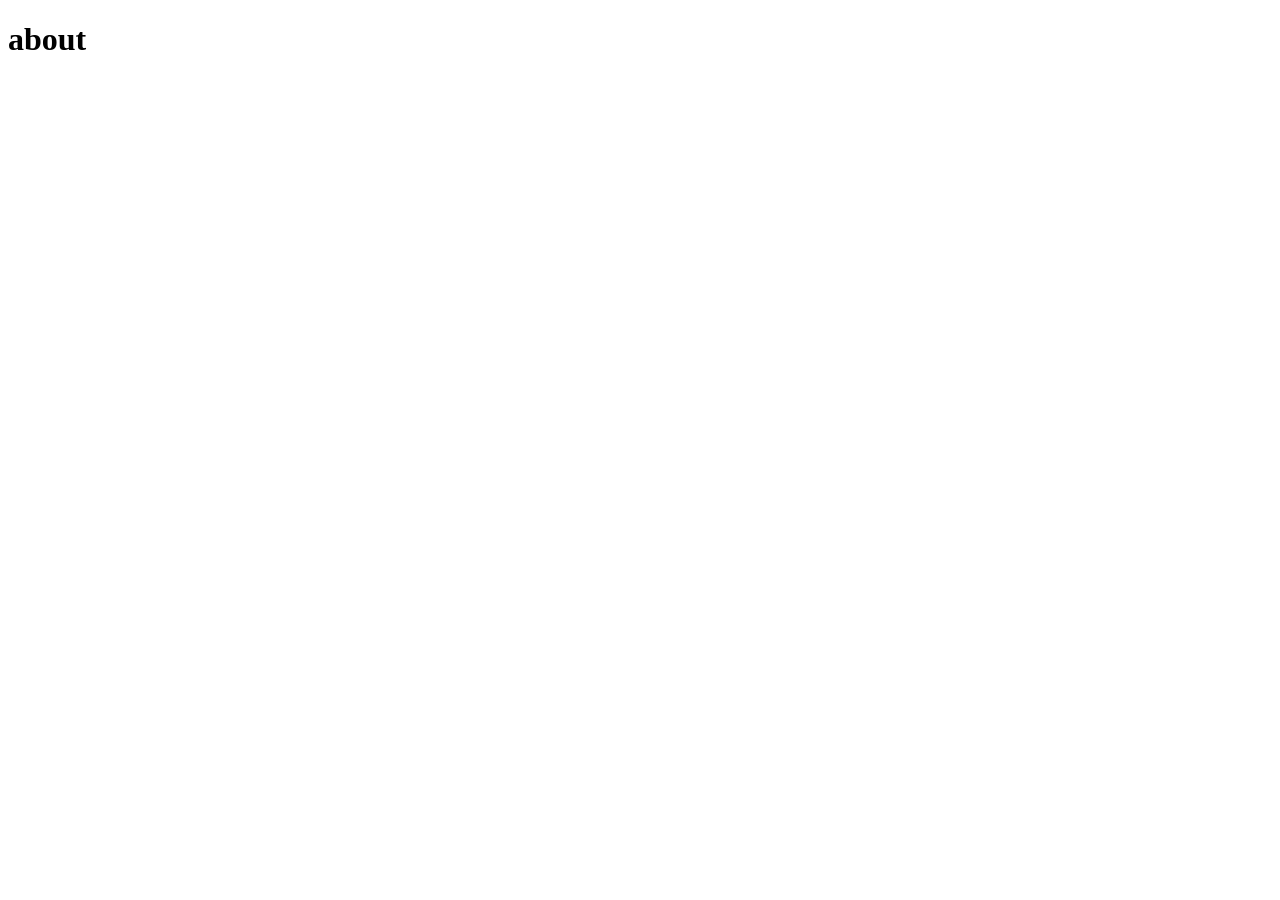
==== pages/about.html @ 0903e4fb "did not commit all files properly, completed gear section" ====
<!DOCTYPE html>
<html lang="en">
<head>
    <meta charset="UTF-8">
    <meta name="viewport" content="width=device-width, initial-scale=1.0">
    <link rel="stylesheet" href="../styles.css">
    <title>about me</title>
</head>
<body>
    <h1>
        about
    </h1>
</body>
</html>
---- styles.css ----
/* ========== GLOBAL STYLES ========== */
body {
    font-family: Georgia, serif;
}

/* ========== SHARED NAVIGATION ========== */
nav {
    display: flex;
    flex-direction: column;
    gap: 12px;
}

nav a {
    color: black;
    text-decoration: none;
    font-size: 16px;
    transition: color 0.2s;
}

nav a:hover {
    color: rgb(184, 127, 74);
}

/* ========== HOME PAGE LAYOUT (index.html) ========== */
.container {
    display: grid;
    grid-template-columns: 300px 1fr 300px;
    gap: 40px;
    padding-top: 240px;
    max-width: 1200px;
    margin: 0 auto;
}

.name {
    font-size: 28px;
    margin-bottom: 20px;
}

.center-column {
    display: flex;
    flex-direction: column;
    align-items: center;
    margin-top: -80px;
}

.main-image {
    width: 1200px;
    max-width: none;
    height: auto;
    position: relative;
    margin-top: -40px;
    margin-right: -160px;
    left: 50%;
    transform: translateX(-50%);
}

.localtime {
    margin-top: 20px;
    padding: 8px 16px;
    font-size: 14px;
    font-style: italic;
}

/* ========== GEAR PAGE LAYOUT (gear.html) ========== */
.header {
    padding: 40px 260px;
    margin-top: 80px;
}

.main-nav {
    display: flex;
    flex-direction: row;
    gap: 20px;
}

.main-nav a {
    color: black;
    text-decoration: none;
    font-size: 18px;
    transition: color 0.2s;
}

.main-nav a:hover {
    color: rgb(184, 127, 74);
}

.main-nav a.active {
    color: rgb(184, 127, 74);
}

.content-wrapper {
    display: grid;
    grid-template-columns: 1fr 300px;
    gap: 60px;
    max-width: 1400px;
    padding-left: 260px;
}

.page-title {
    font-size: 48px;
    font-weight: normal;
}

.section-title {
    font-size: 18px;
    font-style: italic;
    margin-top: 40px;
    margin-bottom: 20px;
    color: #333;
}

.gear-list {
    list-style: disc;
    padding-left: 20px;
    margin-bottom: 30px;
}

.gear-list li {
    margin-bottom: 8px;
    line-height: 1.6;
}

.wishlist {
    margin-left: auto;
    width: fit-content;
}

.main-content {
    position: relative;
}

.wishlist {
    position: absolute;
    right: 160px;
    top: 94px;
}
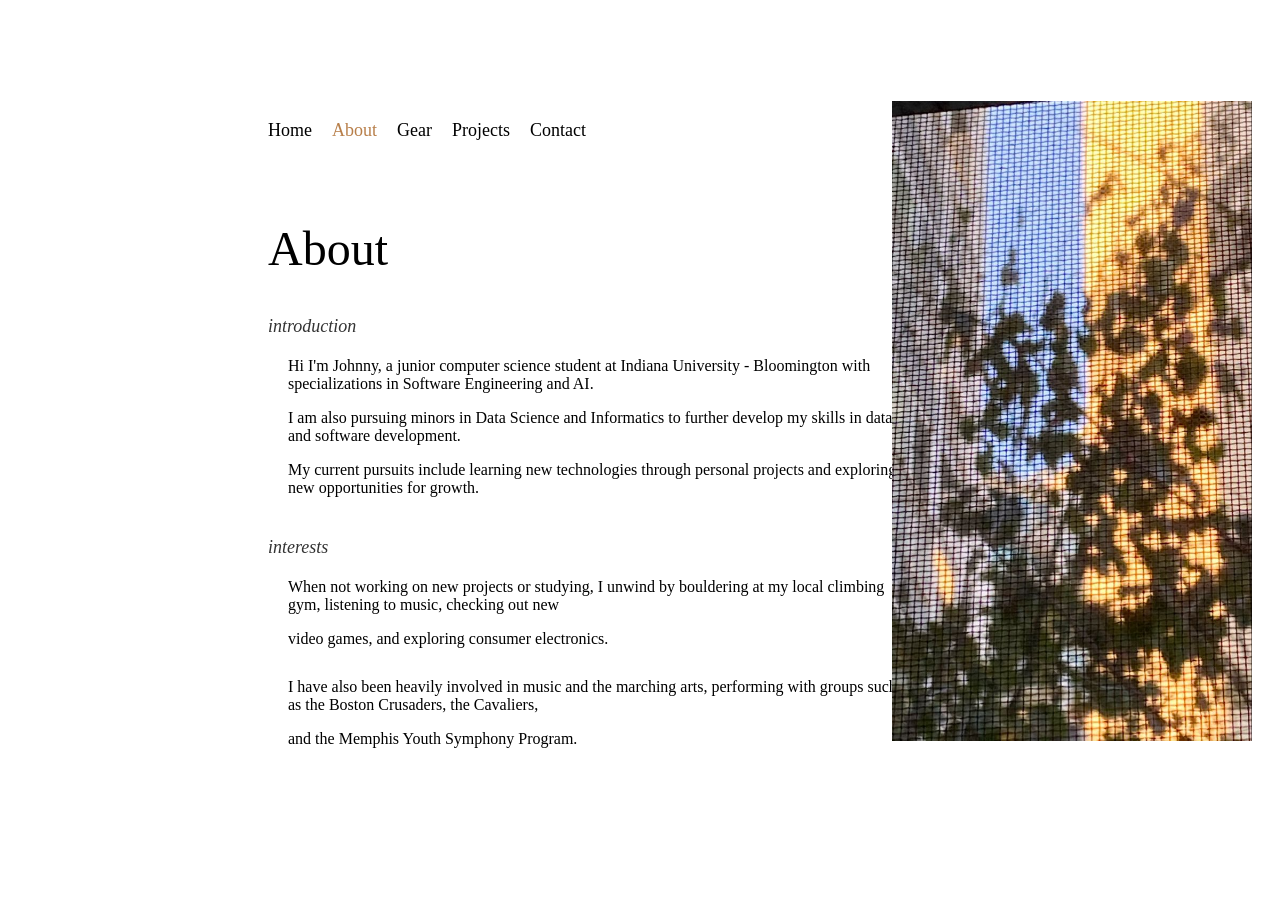
==== commit cb657de2: "completed about section, adjusted styling" ====
--- a/pages/about.html
+++ b/pages/about.html
@@ -4,11 +4,44 @@
     <meta charset="UTF-8">
     <meta name="viewport" content="width=device-width, initial-scale=1.0">
     <link rel="stylesheet" href="../styles.css">
-    <title>about me</title>
+    <title>about</title>
 </head>
 <body>
-    <h1>
-        about
-    </h1>
+    <div class="header">
+        <nav class="main-nav">
+            <a href="../index.html">Home</a>
+            <a href="about.html" class="active">About</a>
+            <a href="gear.html">Gear</a>
+            <a href="projects.html">Projects</a>
+            <a href="contact.html">Contact</a>
+        </nav>
+    </div>
+
+    <div class="content-wrapper">
+        <main class="main-content">
+            <h2 class="page-title">About</h2>
+
+            <p class="section-title">introduction</p>
+            <div class="list">
+                <p>Hi I'm Johnny, a junior computer science student at Indiana University - Bloomington with specializations in Software Engineering and AI.</p>
+                <p>I am also pursuing minors in Data Science and Informatics to further develop my skills in data and software development.</p>
+                <p style="margin-bottom: 40px;">My current pursuits include learning new technologies through personal projects and exploring new opportunities for growth.</p>
+            </div>
+            
+
+
+            <p class="section-title">interests</p>
+            <div class="list">
+                <p>When not working on new projects or studying, I unwind by bouldering at my local climbing gym, listening to music, checking out new</p>
+                <p style="margin-bottom: 30px;"> video games, and exploring consumer electronics.</p>
+                <p>I have also been heavily involved in music and the marching arts, performing with groups such as the Boston Crusaders, the Cavaliers,</p>
+                <p>and the Memphis Youth Symphony Program.</p>
+            </div>
+
+            <img src="../images/net.jpg">
+
+        </main>
+
+    </div>
 </body>
 </html>
--- a/styles.css
+++ b/styles.css
@@ -44,7 +44,7 @@
 }
 
 .main-image {
-    width: 1200px;
+    width: 1100px;
     max-width: none;
     height: auto;
     position: relative;
@@ -61,7 +61,7 @@
     font-style: italic;
 }
 
-/* ========== GEAR PAGE LAYOUT (gear.html) ========== */
+/* ========== PAGE LAYOUT ========== */
 .header {
     padding: 40px 260px;
     margin-top: 80px;
@@ -109,20 +109,15 @@
     color: #333;
 }
 
-.gear-list {
+.list {
     list-style: disc;
     padding-left: 20px;
     margin-bottom: 30px;
 }
 
-.gear-list li {
+.list li {
     margin-bottom: 8px;
     line-height: 1.6;
-}
-
-.wishlist {
-    margin-left: auto;
-    width: fit-content;
 }
 
 .main-content {
@@ -131,6 +126,13 @@
 
 .wishlist {
     position: absolute;
-    right: 160px;
+    right: 140px;
     top: 94px;
+}
+
+img {
+    width: 360px;
+    position: absolute;
+    right: -340px;
+    top: -80px;
 }
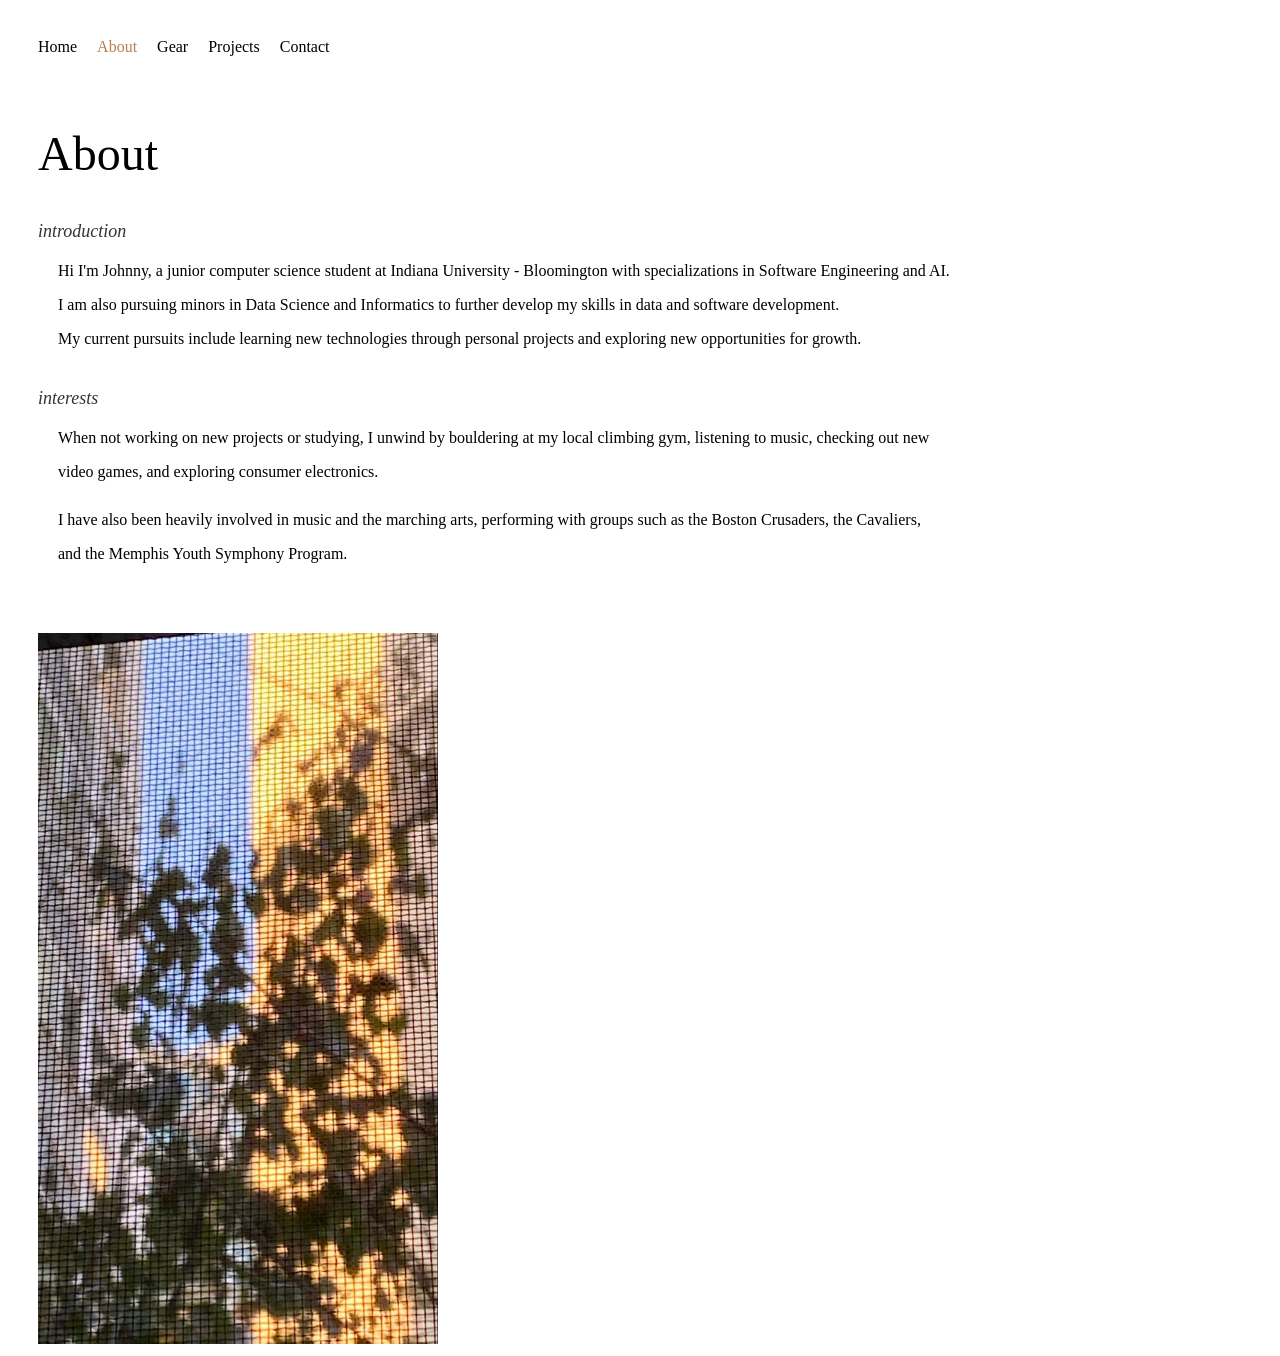
==== commit 67491770: "fixed scaling issues when using smaller devices (for Judson)" ====
--- a/pages/about.html
+++ b/pages/about.html
@@ -27,7 +27,7 @@
                 <p>I am also pursuing minors in Data Science and Informatics to further develop my skills in data and software development.</p>
                 <p style="margin-bottom: 40px;">My current pursuits include learning new technologies through personal projects and exploring new opportunities for growth.</p>
             </div>
-            
+
 
 
             <p class="section-title">interests</p>
--- a/styles.css
+++ b/styles.css
@@ -26,8 +26,8 @@
     display: grid;
     grid-template-columns: 300px 1fr 300px;
     gap: 40px;
-    padding-top: 240px;
-    max-width: 1200px;
+    padding-top: 160px;
+    max-width: 1400px;
     margin: 0 auto;
 }
 
@@ -40,7 +40,6 @@
     display: flex;
     flex-direction: column;
     align-items: center;
-    margin-top: -80px;
 }
 
 .main-image {
@@ -55,16 +54,15 @@
 }
 
 .localtime {
-    margin-top: 20px;
-    padding: 8px 16px;
+    margin-top: -20px;
+    margin-left: 20px;
     font-size: 14px;
     font-style: italic;
 }
 
 /* ========== PAGE LAYOUT ========== */
 .header {
-    padding: 40px 260px;
-    margin-top: 80px;
+    padding: 30px 30px;
 }
 
 .main-nav {
@@ -92,8 +90,7 @@
     display: grid;
     grid-template-columns: 1fr 300px;
     gap: 60px;
-    max-width: 1400px;
-    padding-left: 260px;
+    padding-left: 20px;
 }
 
 .page-title {
@@ -126,13 +123,77 @@
 
 .wishlist {
     position: absolute;
-    right: 140px;
+    right: 280px;
     top: 94px;
 }
 
 img {
-    width: 360px;
+    width: 380px;
     position: absolute;
-    right: -340px;
-    top: -80px;
-}+    right: -320px;
+    top: -45px;
+}
+
+/* ========== RESPONSIVE MEDIA QUERIES ========== */
+@media screen and (max-width: 1280px) {
+    .container {
+        padding-top: -20px;
+    }
+
+    .main-nav a {
+        font-size: 16px;
+    }
+
+    .name {
+        font-size: 24px;
+    }
+
+    .main-image {
+        max-width: 50%;
+        margin-top: 60px;
+        margin-right: 560px;
+    }
+
+    .localtime {
+        font-size: 12px;
+        text-align: center;
+    }
+
+    .content-wrapper {
+        grid-template-columns: 1fr;
+        padding-left: 30px;
+        padding-right: 30px;
+    }
+
+    .header {
+        padding: 30px 30px;
+    }
+
+    img {
+        position: static;
+        width: 100%;
+        max-width: 400px;
+        margin-top: 40px;
+    }
+
+    .wishlist {
+        position: static;
+        margin-top: 40px;
+    }
+
+    .container {
+        grid-template-columns: 1fr;
+        padding: 20px 20px 20px;
+        gap: 0px;
+    }
+
+    .left-column {
+        text-align: center;
+    }
+
+    nav {
+        align-items: center;
+    }
+
+}
+
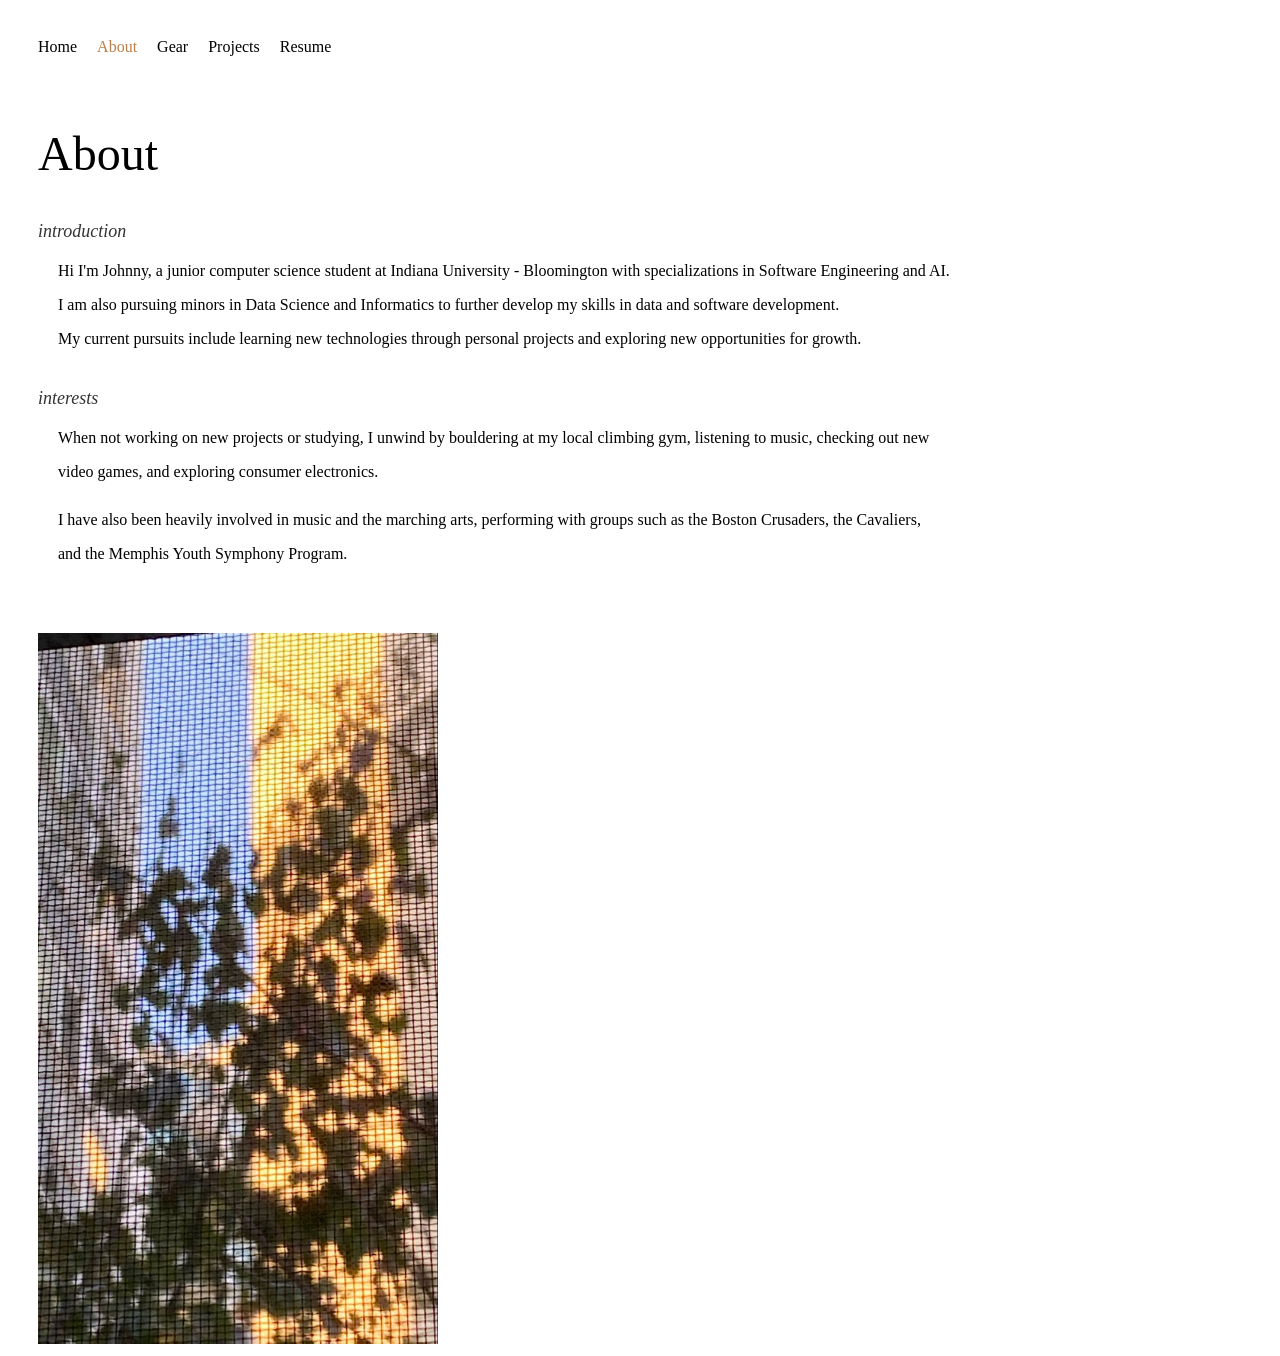
==== commit 6f2be2a5: "updated nav bar with resume" ====
--- a/pages/about.html
+++ b/pages/about.html
@@ -13,7 +13,7 @@
             <a href="about.html" class="active">About</a>
             <a href="gear.html">Gear</a>
             <a href="projects.html">Projects</a>
-            <a href="contact.html">Contact</a>
+            <a href="../files/Zheng, Johnny - Resume.pdf">Resume</a>
         </nav>
     </div>
 
--- a/styles.css
+++ b/styles.css
@@ -13,7 +13,7 @@
 nav a {
     color: black;
     text-decoration: none;
-    font-size: 16px;
+    font-size: 20px;
     transition: color 0.2s;
 }
 
@@ -32,9 +32,10 @@
 }
 
 .name {
-    font-size: 28px;
+    font-size: 32px;
     margin-bottom: 20px;
 }
+
 
 .center-column {
     display: flex;
@@ -60,6 +61,34 @@
     font-style: italic;
 }
 
+/* ========== SOCIAL ICONS ========== */
+.social-icons {
+    display: flex;
+    flex-direction: row;
+    gap: 4px;
+    margin-top: 15px;
+}
+
+.social-icons a {
+    width: 35px;
+    height: 35px;
+    display: flex;
+    align-items: center;
+    justify-content: center;
+    background-color: rgba(0, 0, 0, 0.05);
+    border-radius: 6px;
+    color: #333;
+    font-size: 20px;
+    transition: all 0.3s ease;
+    text-decoration: none;
+}
+
+.social-icons a:hover {
+    background-color: rgb(184, 127, 74);
+    color: white;
+    transform: translateY(-2px);
+}
+
 /* ========== PAGE LAYOUT ========== */
 .header {
     padding: 30px 30px;
@@ -137,26 +166,44 @@
 /* ========== RESPONSIVE MEDIA QUERIES ========== */
 @media screen and (max-width: 1280px) {
     .container {
-        padding-top: -20px;
-    }
-
-    .main-nav a {
-        font-size: 16px;
+        grid-template-columns: 1fr;
+        padding: 40px 20px 20px;
+        gap: 30px;
+    }
+
+    .left-column {
+        text-align: center;
+    }
+
+    nav {
+        align-items: center;
+    }
+
+    .social-icons {
+        justify-content: center;
     }
 
     .name {
-        font-size: 24px;
+        font-size: 28px;
     }
 
     .main-image {
-        max-width: 50%;
-        margin-top: 60px;
-        margin-right: 560px;
+        width: 100%;
+        max-width: 600px;
+        margin: 0;
+        position: static;
+        transform: none;
+        left: auto;
     }
 
     .localtime {
         font-size: 12px;
         text-align: center;
+        margin: 10px 0 0 0;
+    }
+
+    .main-nav a {
+        font-size: 16px;
     }
 
     .content-wrapper {
@@ -180,20 +227,5 @@
         position: static;
         margin-top: 40px;
     }
-
-    .container {
-        grid-template-columns: 1fr;
-        padding: 20px 20px 20px;
-        gap: 0px;
-    }
-
-    .left-column {
-        text-align: center;
-    }
-
-    nav {
-        align-items: center;
-    }
-
-}
-
+}
+
